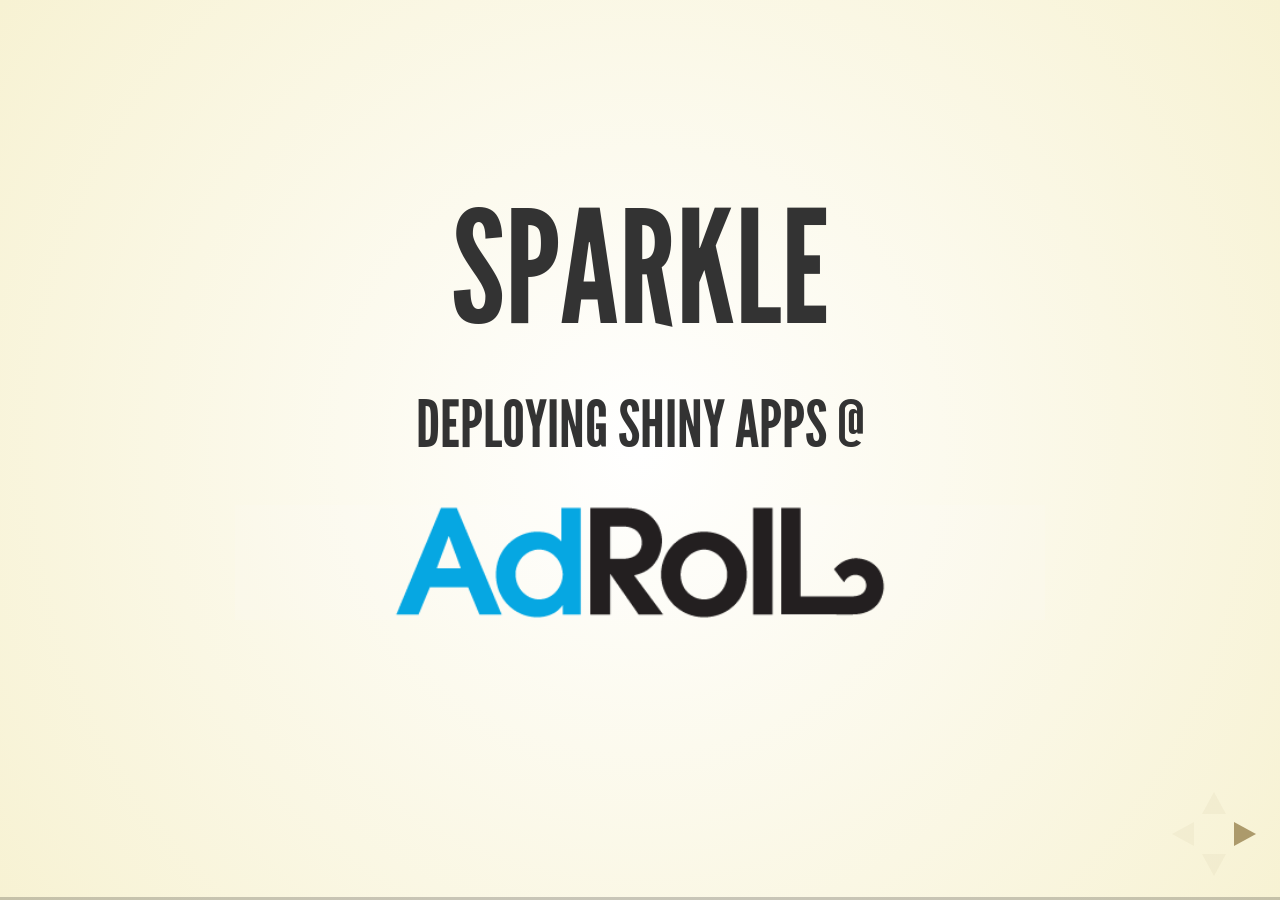
==== sparkle/index.html @ 536eb1ac "move dirs" ====
<!doctype html>
<html lang="en">

	<head>
		<meta charset="utf-8">

		<title>Sparkle</title>

		<meta name="description" content="Deploying Shiny Apps with Sparkle">
		<meta name="author" content="Bryan Galvin">

		<link rel="stylesheet" href="css/reveal.css">
		<link rel="stylesheet" href="css/theme/adroll.css" id="theme">

		<!-- Code syntax highlighting -->
		<link rel="stylesheet" href="lib/css/zenburn.css">

		<!-- Printing and PDF exports -->
		<script>
			var link = document.createElement( 'link' );
			link.rel = 'stylesheet';
			link.type = 'text/css';
			link.href = window.location.search.match( /print-pdf/gi ) ? 'css/print/pdf.css' : 'css/print/paper.css';
			document.getElementsByTagName( 'head' )[0].appendChild( link );
		</script>

		<!--[if lt IE 9]>
		<script src="lib/js/html5shiv.js"></script>
		<![endif]-->
	</head>

	<body>

		<div class="reveal">

			<!-- Any section element inside of this container is displayed as a slide -->
			<div class="slides">
				<section>
					<h1>Sparkle</h1>
					<h3>Deploying Shiny Apps @ </h3> <h3>
					<a href="https://www.adroll.com/"><img style="border: 0;" src="images/adroll.png" ></a></h3>
				</section>

				<section> 
					<h2 >About Us</h2>
					
						<ul>
							<li >Ad Retargeting</li>
							<li >Self Service Platform</li>
							<li >RTB</li>
						</ul>
					<h2>Our Data</h2>
						<ul>
							<li >100 TB raw data / day</li>
							<li >50B events logged / day</li>
							<li >4PB total (compressed)</li>
						</ul>
				
				</section>

				<section> 
				<img src="images/erlang.png" alt = "Erlang">
				<img src="images/hbase.png" alt = "hbase">
				<img src="images/storm.png" alt = "storm">
				<img src="images/python.png"  width="300" height="100" alt = "Python">
				<img src="images/D.png" width="150" height="150" alt = "D">
				<img src="images/aws.png" width="350" height="150" alt = "aws">
				</section>
				
				<section> 
					<section> 
						<h1>Ad<img src = "images/R2.png" height="110" width="95" style="float: bottom;">oll</h1>
							<ul>
								<li class = "fragment" >Predictive Modeling</li>
								<li class = "fragment" >Internal R Packages</li>
								<li class = "fragment" >ETL and Presto</li>
								<li class = "fragment" >R + Docker</li>
								<li class = "fragment" ><b>Shiny</b></li>
							</ul>

					</section> 
					<section data-background = "#00AFF0"> 
						<h2><a href="https://www.adroll.com/about/careers/open-positions"> <font color="white"> Open Positions </font></a></h2>
						<ul>
							<li> <font color="white"> Sr. Data Scientist </font></li>
							<li> <font color="white">Sr. Business Intelligence Analyst</font></li>
							<li> <font color="white">Product Analyst</font></li>
					</section>
				</section>

				<section> 
					<h1>Shiny At AdRoll</h1>
					<img src="images/cookie.png"   style = "width:35%" alt = "click">
					<img src="images/collider.png" style = "width:45%" alt = "click">
					<img src="images/click_prob.png" style = "width:55%;"  alt = "click">	
					<img src="images/forecast.png" style = "width:40%" alt = "forecast">	
				</section>
				
				<section> 
					<h1>(old) Shiny Workflow</h1>
					<img src="images/workflow.png"  style = "width:65%"   alt = "workflow">	
				</section>

				<section> 
					<h1>(old) Shiny Workflow</h1>
						<ul>
							<li class = "fragment" >Doesn't Promote Version Control</li>
							<li class = "fragment" >Requires SSH</li>
							<li class = "fragment" >Updating App Data Can Be Tricky</li>							
							<li class = "fragment" ><b>Ugly Index Page</b></li>
						</ul>						

				</section >

				<section data-background = "images/shiny.png"  style = "width:65%" > 
				</section>

				<section> 
					<h1> <a href="http://www.shinyapps.io/"> shinyapps.io </a></h1>
					<p> (RStudio's awesome shiny hosting service)  </p>

				</section>

				<section data-background = "images/sparkle.jpg"> 
					<h1><font color="white">Sparkle</font></h1>

				</section>

				<section > 
					<h1>Goals </h1>
						<ul style="list-style-type:disc">
							<li>Enforce Version Control</li>
							<li>Remove Barriers to Shiny Development</li>
							<li>Improve App Uptime</li>

						</ul>
				</section>

				<section> 
					<h1>Sparkle Workflow</h1>
					<img src="images/sparkle_workflow.png"  style = "width:65%"  alt = "sparkle_workflow">	
				</section>
				
				<section> 
				<h3>Build Systems</h3>
				<img src="images/luigi.png" alt = "Luigi">
				<img src="images/buildbot.png" alt = "Buildbot">
				<img src="images/jenkins.png" alt = "Jenkins">
				</section>

			</div>

		</div>

		<script src="lib/js/head.min.js"></script>
		<script src="js/reveal.js"></script>

		<script>

			// Full list of configuration options available at:
			// https://github.com/hakimel/reveal.js#configuration
			Reveal.initialize({
				controls: true,
				progress: true,
				history: true,
				center: true,

				transition: 'slide', // none/fade/slide/convex/concave/zoom

				// Optional reveal.js plugins
				dependencies: [
					{ src: 'lib/js/classList.js', condition: function() { return !document.body.classList; } },
					{ src: 'plugin/markdown/marked.js', condition: function() { return !!document.querySelector( '[data-markdown]' ); } },
					{ src: 'plugin/markdown/markdown.js', condition: function() { return !!document.querySelector( '[data-markdown]' ); } },
					{ src: 'plugin/highlight/highlight.js', async: true, condition: function() { return !!document.querySelector( 'pre code' ); }, callback: function() { hljs.initHighlightingOnLoad(); } },
					{ src: 'plugin/zoom-js/zoom.js', async: true },
					{ src: 'plugin/notes/notes.js', async: true }
				]
			});

		</script>

	</body>
</html>
---- sparkle/css/reveal.css ----
/*!
 * reveal.js
 * http://lab.hakim.se/reveal-js
 * MIT licensed
 *
 * Copyright (C) 2015 Hakim El Hattab, http://hakim.se
 */
/*********************************************
 * RESET STYLES
 *********************************************/
html, body, .reveal div, .reveal span, .reveal applet, .reveal object, .reveal iframe, .reveal h1, .reveal h2, .reveal h3, .reveal h4, .reveal h5, .reveal h6, .reveal p, .reveal blockquote, .reveal pre, .reveal a, .reveal abbr, .reveal acronym, .reveal address, .reveal big, .reveal cite, .reveal code, .reveal del, .reveal dfn, .reveal em, .reveal img, .reveal ins, .reveal kbd, .reveal q, .reveal s, .reveal samp, .reveal small, .reveal strike, .reveal strong, .reveal sub, .reveal sup, .reveal tt, .reveal var, .reveal b, .reveal u, .reveal center, .reveal dl, .reveal dt, .reveal dd, .reveal ol, .reveal ul, .reveal li, .reveal fieldset, .reveal form, .reveal label, .reveal legend, .reveal table, .reveal caption, .reveal tbody, .reveal tfoot, .reveal thead, .reveal tr, .reveal th, .reveal td, .reveal article, .reveal aside, .reveal canvas, .reveal details, .reveal embed, .reveal figure, .reveal figcaption, .reveal footer, .reveal header, .reveal hgroup, .reveal menu, .reveal nav, .reveal output, .reveal ruby, .reveal section, .reveal summary, .reveal time, .reveal mark, .reveal audio, video {
  margin: 0;
  padding: 0;
  border: 0;
  font-size: 100%;
  font: inherit;
  vertical-align: baseline; }

.reveal article, .reveal aside, .reveal details, .reveal figcaption, .reveal figure, .reveal footer, .reveal header, .reveal hgroup, .reveal menu, .reveal nav, .reveal section {
  display: block; }

/*********************************************
 * GLOBAL STYLES
 *********************************************/
html, body {
  width: 100%;
  height: 100%;
  overflow: hidden; }

body {
  position: relative;
  line-height: 1;
  background-color: #fff;
  color: #000; }

::-moz-selection {
  background: #FF5E99;
  color: #fff;
  text-shadow: none; }

::selection {
  background: #FF5E99;
  color: #fff;
  text-shadow: none; }

/*********************************************
 * VIEW FRAGMENTS
 *********************************************/
.reveal .slides section .fragment {
  opacity: 0;
  visibility: hidden;
  -webkit-transition: all 0.2s ease;
          transition: all 0.2s ease; }
  .reveal .slides section .fragment.visible {
    opacity: 1;
    visibility: visible; }

.reveal .slides section .fragment.grow {
  opacity: 1;
  visibility: visible; }
  .reveal .slides section .fragment.grow.visible {
    -webkit-transform: scale(1.3);
        -ms-transform: scale(1.3);
            transform: scale(1.3); }

.reveal .slides section .fragment.shrink {
  opacity: 1;
  visibility: visible; }
  .reveal .slides section .fragment.shrink.visible {
    -webkit-transform: scale(0.7);
        -ms-transform: scale(0.7);
            transform: scale(0.7); }

.reveal .slides section .fragment.zoom-in {
  -webkit-transform: scale(0.1);
      -ms-transform: scale(0.1);
          transform: scale(0.1); }
  .reveal .slides section .fragment.zoom-in.visible {
    -webkit-transform: scale(1);
        -ms-transform: scale(1);
            transform: scale(1); }

.reveal .slides section .fragment.roll-in {
  -webkit-transform: rotateX(90deg);
          transform: rotateX(90deg); }
  .reveal .slides section .fragment.roll-in.visible {
    -webkit-transform: rotateX(0);
            transform: rotateX(0); }

.reveal .slides section .fragment.fade-out {
  opacity: 1;
  visibility: visible; }
  .reveal .slides section .fragment.fade-out.visible {
    opacity: 0;
    visibility: hidden; }

.reveal .slides section .fragment.semi-fade-out {
  opacity: 1;
  visibility: visible; }
  .reveal .slides section .fragment.semi-fade-out.visible {
    opacity: 0.5;
    visibility: visible; }

.reveal .slides section .fragment.strike {
  opacity: 1; }
  .reveal .slides section .fragment.strike.visible {
    text-decoration: line-through; }

.reveal .slides section .fragment.current-visible {
  opacity: 0;
  visibility: hidden; }
  .reveal .slides section .fragment.current-visible.current-fragment {
    opacity: 1;
    visibility: visible; }

.reveal .slides section .fragment.highlight-red, .reveal .slides section .fragment.highlight-current-red, .reveal .slides section .fragment.highlight-green, .reveal .slides section .fragment.highlight-current-green, .reveal .slides section .fragment.highlight-blue, .reveal .slides section .fragment.highlight-current-blue {
  opacity: 1;
  visibility: visible; }

.reveal .slides section .fragment.highlight-red.visible {
  color: #ff2c2d; }

.reveal .slides section .fragment.highlight-green.visible {
  color: #17ff2e; }

.reveal .slides section .fragment.highlight-blue.visible {
  color: #1b91ff; }

.reveal .slides section .fragment.highlight-current-red.current-fragment {
  color: #ff2c2d; }

.reveal .slides section .fragment.highlight-current-green.current-fragment {
  color: #17ff2e; }

.reveal .slides section .fragment.highlight-current-blue.current-fragment {
  color: #1b91ff; }

/*********************************************
 * DEFAULT ELEMENT STYLES
 *********************************************/
/* Fixes issue in Chrome where italic fonts did not appear when printing to PDF */
.reveal:after {
  content: '';
  font-style: italic; }

.reveal iframe {
  z-index: 1; }

/** Prevents layering issues in certain browser/transition combinations */
.reveal a {
  position: relative; }

.reveal .stretch {
  max-width: none;
  max-height: none; }

.reveal pre.stretch code {
  height: 100%;
  max-height: 100%;
  -moz-box-sizing: border-box;
       box-sizing: border-box; }

/*********************************************
 * CONTROLS
 *********************************************/
.reveal .controls {
  display: none;
  position: fixed;
  width: 110px;
  height: 110px;
  z-index: 30;
  right: 10px;
  bottom: 10px;
  -webkit-user-select: none; }

.reveal .controls div {
  position: absolute;
  opacity: 0.05;
  width: 0;
  height: 0;
  border: 12px solid transparent;
  -webkit-transform: scale(0.9999);
      -ms-transform: scale(0.9999);
          transform: scale(0.9999);
  -webkit-transition: all 0.2s ease;
          transition: all 0.2s ease;
  -webkit-tap-highlight-color: rgba(0, 0, 0, 0); }

.reveal .controls div.enabled {
  opacity: 0.7;
  cursor: pointer; }

.reveal .controls div.enabled:active {
  margin-top: 1px; }

.reveal .controls div.navigate-left {
  top: 42px;
  border-right-width: 22px;
  border-right-color: #000; }

.reveal .controls div.navigate-left.fragmented {
  opacity: 0.3; }

.reveal .controls div.navigate-right {
  left: 74px;
  top: 42px;
  border-left-width: 22px;
  border-left-color: #000; }

.reveal .controls div.navigate-right.fragmented {
  opacity: 0.3; }

.reveal .controls div.navigate-up {
  left: 42px;
  border-bottom-width: 22px;
  border-bottom-color: #000; }

.reveal .controls div.navigate-up.fragmented {
  opacity: 0.3; }

.reveal .controls div.navigate-down {
  left: 42px;
  top: 74px;
  border-top-width: 22px;
  border-top-color: #000; }

.reveal .controls div.navigate-down.fragmented {
  opacity: 0.3; }

/*********************************************
 * PROGRESS BAR
 *********************************************/
.reveal .progress {
  position: fixed;
  display: none;
  height: 3px;
  width: 100%;
  bottom: 0;
  left: 0;
  z-index: 10;
  background-color: rgba(0, 0, 0, 0.2); }

.reveal .progress:after {
  content: '';
  display: block;
  position: absolute;
  height: 20px;
  width: 100%;
  top: -20px; }

.reveal .progress span {
  display: block;
  height: 100%;
  width: 0px;
  background-color: #000;
  -webkit-transition: width 800ms cubic-bezier(0.26, 0.86, 0.44, 0.985);
          transition: width 800ms cubic-bezier(0.26, 0.86, 0.44, 0.985); }

/*********************************************
 * SLIDE NUMBER
 *********************************************/
.reveal .slide-number {
  position: fixed;
  display: block;
  right: 15px;
  bottom: 15px;
  opacity: 0.5;
  z-index: 31;
  font-size: 12px; }

/*********************************************
 * SLIDES
 *********************************************/
.reveal {
  position: relative;
  width: 100%;
  height: 100%;
  -ms-touch-action: none;
      touch-action: none; }

.reveal .slides {
  position: absolute;
  width: 100%;
  height: 100%;
  top: 0;
  right: 0;
  bottom: 0;
  left: 0;
  margin: auto;
  overflow: visible;
  z-index: 1;
  text-align: center;
  -webkit-perspective: 600px;
          perspective: 600px;
  -webkit-perspective-origin: 50% 40%;
          perspective-origin: 50% 40%; }

.reveal .slides > section {
  -ms-perspective: 600px; }

.reveal .slides > section, .reveal .slides > section > section {
  display: none;
  position: absolute;
  width: 100%;
  padding: 20px 0px;
  z-index: 10;
  -webkit-transform-style: preserve-3d;
          transform-style: preserve-3d;
  -webkit-transition: -webkit-transform-origin 800ms cubic-bezier(0.26, 0.86, 0.44, 0.985), -webkit-transform 800ms cubic-bezier(0.26, 0.86, 0.44, 0.985), visibility 800ms cubic-bezier(0.26, 0.86, 0.44, 0.985), opacity 800ms cubic-bezier(0.26, 0.86, 0.44, 0.985);
          transition: -ms-transform-origin 800ms cubic-bezier(0.26, 0.86, 0.44, 0.985), transform 800ms cubic-bezier(0.26, 0.86, 0.44, 0.985), visibility 800ms cubic-bezier(0.26, 0.86, 0.44, 0.985), opacity 800ms cubic-bezier(0.26, 0.86, 0.44, 0.985);
          transition: transform-origin 800ms cubic-bezier(0.26, 0.86, 0.44, 0.985), transform 800ms cubic-bezier(0.26, 0.86, 0.44, 0.985), visibility 800ms cubic-bezier(0.26, 0.86, 0.44, 0.985), opacity 800ms cubic-bezier(0.26, 0.86, 0.44, 0.985); }

/* Global transition speed settings */
.reveal[data-transition-speed="fast"] .slides section {
  -webkit-transition-duration: 400ms;
          transition-duration: 400ms; }

.reveal[data-transition-speed="slow"] .slides section {
  -webkit-transition-duration: 1200ms;
          transition-duration: 1200ms; }

/* Slide-specific transition speed overrides */
.reveal .slides section[data-transition-speed="fast"] {
  -webkit-transition-duration: 400ms;
          transition-duration: 400ms; }

.reveal .slides section[data-transition-speed="slow"] {
  -webkit-transition-duration: 1200ms;
          transition-duration: 1200ms; }

.reveal .slides > section.stack {
  padding-top: 0;
  padding-bottom: 0; }

.reveal .slides > section.present, .reveal .slides > section > section.present {
  display: block;
  z-index: 11;
  opacity: 1; }

.reveal.center, .reveal.center .slides, .reveal.center .slides section {
  min-height: 0 !important; }

/* Don't allow interaction with invisible slides */
.reveal .slides > section.future, .reveal .slides > section > section.future, .reveal .slides > section.past, .reveal .slides > section > section.past {
  pointer-events: none; }

.reveal.overview .slides > section, .reveal.overview .slides > section > section {
  pointer-events: auto; }

.reveal .slides > section.past, .reveal .slides > section.future, .reveal .slides > section > section.past, .reveal .slides > section > section.future {
  opacity: 0; }

/*********************************************
 * SLIDE TRANSITION
 * Aliased 'linear' for backwards compatibility
 *********************************************/
.reveal.slide section, .reveal.linear section {
  -webkit-backface-visibility: hidden;
          backface-visibility: hidden; }

.reveal .slides > section[data-transition=slide].past, .reveal.slide .slides > section:not([data-transition]).past, .reveal .slides > section[data-transition=linear].past, .reveal.linear .slides > section:not([data-transition]).past {
  -webkit-transform: translate(-150%, 0);
      -ms-transform: translate(-150%, 0);
          transform: translate(-150%, 0); }

.reveal .slides > section[data-transition=slide].future, .reveal.slide .slides > section:not([data-transition]).future, .reveal .slides > section[data-transition=linear].future, .reveal.linear .slides > section:not([data-transition]).future {
  -webkit-transform: translate(150%, 0);
      -ms-transform: translate(150%, 0);
          transform: translate(150%, 0); }

.reveal .slides > section > section[data-transition=slide].past, .reveal.slide .slides > section > section:not([data-transition]).past, .reveal .slides > section > section[data-transition=linear].past, .reveal.linear .slides > section > section:not([data-transition]).past {
  -webkit-transform: translate(0, -150%);
      -ms-transform: translate(0, -150%);
          transform: translate(0, -150%); }

.reveal .slides > section > section[data-transition=slide].future, .reveal.slide .slides > section > section:not([data-transition]).future, .reveal .slides > section > section[data-transition=linear].future, .reveal.linear .slides > section > section:not([data-transition]).future {
  -webkit-transform: translate(0, 150%);
      -ms-transform: translate(0, 150%);
          transform: translate(0, 150%); }

/*********************************************
 * CONVEX TRANSITION
 * Aliased 'default' for backwards compatibility
 *********************************************/
.reveal .slides > section[data-transition=default].past, .reveal.default .slides > section:not([data-transition]).past, .reveal .slides > section[data-transition=convex].past, .reveal.convex .slides > section:not([data-transition]).past {
  -webkit-transform: translate3d(-100%, 0, 0) rotateY(-90deg) translate3d(-100%, 0, 0);
          transform: translate3d(-100%, 0, 0) rotateY(-90deg) translate3d(-100%, 0, 0); }

.reveal .slides > section[data-transition=default].future, .reveal.default .slides > section:not([data-transition]).future, .reveal .slides > section[data-transition=convex].future, .reveal.convex .slides > section:not([data-transition]).future {
  -webkit-transform: translate3d(100%, 0, 0) rotateY(90deg) translate3d(100%, 0, 0);
          transform: translate3d(100%, 0, 0) rotateY(90deg) translate3d(100%, 0, 0); }

.reveal .slides > section > section[data-transition=default].past, .reveal.default .slides > section > section:not([data-transition]).past, .reveal .slides > section > section[data-transition=convex].past, .reveal.convex .slides > section > section:not([data-transition]).past {
  -webkit-transform: translate3d(0, -300px, 0) rotateX(70deg) translate3d(0, -300px, 0);
          transform: translate3d(0, -300px, 0) rotateX(70deg) translate3d(0, -300px, 0); }

.reveal .slides > section > section[data-transition=default].future, .reveal.default .slides > section > section:not([data-transition]).future, .reveal .slides > section > section[data-transition=convex].future, .reveal.convex .slides > section > section:not([data-transition]).future {
  -webkit-transform: translate3d(0, 300px, 0) rotateX(-70deg) translate3d(0, 300px, 0);
          transform: translate3d(0, 300px, 0) rotateX(-70deg) translate3d(0, 300px, 0); }

/*********************************************
 * CONCAVE TRANSITION
 *********************************************/
.reveal .slides > section[data-transition=concave].past, .reveal.concave .slides > section:not([data-transition]).past {
  -webkit-transform: translate3d(-100%, 0, 0) rotateY(90deg) translate3d(-100%, 0, 0);
          transform: translate3d(-100%, 0, 0) rotateY(90deg) translate3d(-100%, 0, 0); }

.reveal .slides > section[data-transition=concave].future, .reveal.concave .slides > section:not([data-transition]).future {
  -webkit-transform: translate3d(100%, 0, 0) rotateY(-90deg) translate3d(100%, 0, 0);
          transform: translate3d(100%, 0, 0) rotateY(-90deg) translate3d(100%, 0, 0); }

.reveal .slides > section > section[data-transition=concave].past, .reveal.concave .slides > section > section:not([data-transition]).past {
  -webkit-transform: translate3d(0, -80%, 0) rotateX(-70deg) translate3d(0, -80%, 0);
          transform: translate3d(0, -80%, 0) rotateX(-70deg) translate3d(0, -80%, 0); }

.reveal .slides > section > section[data-transition=concave].future, .reveal.concave .slides > section > section:not([data-transition]).future {
  -webkit-transform: translate3d(0, 80%, 0) rotateX(70deg) translate3d(0, 80%, 0);
          transform: translate3d(0, 80%, 0) rotateX(70deg) translate3d(0, 80%, 0); }

/*********************************************
 * ZOOM TRANSITION
 *********************************************/
.reveal .slides > section[data-transition=zoom], .reveal.zoom .slides > section:not([data-transition]) {
  -webkit-transition-timing-function: ease;
          transition-timing-function: ease; }

.reveal .slides > section[data-transition=zoom].past, .reveal.zoom .slides > section:not([data-transition]).past {
  visibility: hidden;
  -webkit-transform: scale(16);
      -ms-transform: scale(16);
          transform: scale(16); }

.reveal .slides > section[data-transition=zoom].future, .reveal.zoom .slides > section:not([data-transition]).future {
  visibility: hidden;
  -webkit-transform: scale(0.2);
      -ms-transform: scale(0.2);
          transform: scale(0.2); }

.reveal .slides > section > section[data-transition=zoom].past, .reveal.zoom .slides > section > section:not([data-transition]).past {
  -webkit-transform: translate(0, -150%);
      -ms-transform: translate(0, -150%);
          transform: translate(0, -150%); }

.reveal .slides > section > section[data-transition=zoom].future, .reveal.zoom .slides > section > section:not([data-transition]).future {
  -webkit-transform: translate(0, 150%);
      -ms-transform: translate(0, 150%);
          transform: translate(0, 150%); }

/*********************************************
 * CUBE TRANSITION
 *********************************************/
.reveal.cube .slides {
  -webkit-perspective: 1300px;
          perspective: 1300px; }

.reveal.cube .slides section {
  padding: 30px;
  min-height: 700px;
  -webkit-backface-visibility: hidden;
          backface-visibility: hidden;
  -moz-box-sizing: border-box;
       box-sizing: border-box; }

.reveal.center.cube .slides section {
  min-height: 0; }

.reveal.cube .slides section:not(.stack):before {
  content: '';
  position: absolute;
  display: block;
  width: 100%;
  height: 100%;
  left: 0;
  top: 0;
  background: rgba(0, 0, 0, 0.1);
  border-radius: 4px;
  -webkit-transform: translateZ(-20px);
          transform: translateZ(-20px); }

.reveal.cube .slides section:not(.stack):after {
  content: '';
  position: absolute;
  display: block;
  width: 90%;
  height: 30px;
  left: 5%;
  bottom: 0;
  background: none;
  z-index: 1;
  border-radius: 4px;
  box-shadow: 0px 95px 25px rgba(0, 0, 0, 0.2);
  -webkit-transform: translateZ(-90px) rotateX(65deg);
          transform: translateZ(-90px) rotateX(65deg); }

.reveal.cube .slides > section.stack {
  padding: 0;
  background: none; }

.reveal.cube .slides > section.past {
  -webkit-transform-origin: 100% 0%;
      -ms-transform-origin: 100% 0%;
          transform-origin: 100% 0%;
  -webkit-transform: translate3d(-100%, 0, 0) rotateY(-90deg);
          transform: translate3d(-100%, 0, 0) rotateY(-90deg); }

.reveal.cube .slides > section.future {
  -webkit-transform-origin: 0% 0%;
      -ms-transform-origin: 0% 0%;
          transform-origin: 0% 0%;
  -webkit-transform: translate3d(100%, 0, 0) rotateY(90deg);
          transform: translate3d(100%, 0, 0) rotateY(90deg); }

.reveal.cube .slides > section > section.past {
  -webkit-transform-origin: 0% 100%;
      -ms-transform-origin: 0% 100%;
          transform-origin: 0% 100%;
  -webkit-transform: translate3d(0, -100%, 0) rotateX(90deg);
          transform: translate3d(0, -100%, 0) rotateX(90deg); }

.reveal.cube .slides > section > section.future {
  -webkit-transform-origin: 0% 0%;
      -ms-transform-origin: 0% 0%;
          transform-origin: 0% 0%;
  -webkit-transform: translate3d(0, 100%, 0) rotateX(-90deg);
          transform: translate3d(0, 100%, 0) rotateX(-90deg); }

/*********************************************
 * PAGE TRANSITION
 *********************************************/
.reveal.page .slides {
  -webkit-perspective-origin: 0% 50%;
          perspective-origin: 0% 50%;
  -webkit-perspective: 3000px;
          perspective: 3000px; }

.reveal.page .slides section {
  padding: 30px;
  min-height: 700px;
  -moz-box-sizing: border-box;
       box-sizing: border-box; }

.reveal.page .slides section.past {
  z-index: 12; }

.reveal.page .slides section:not(.stack):before {
  content: '';
  position: absolute;
  display: block;
  width: 100%;
  height: 100%;
  left: 0;
  top: 0;
  background: rgba(0, 0, 0, 0.1);
  -webkit-transform: translateZ(-20px);
          transform: translateZ(-20px); }

.reveal.page .slides section:not(.stack):after {
  content: '';
  position: absolute;
  display: block;
  width: 90%;
  height: 30px;
  left: 5%;
  bottom: 0;
  background: none;
  z-index: 1;
  border-radius: 4px;
  box-shadow: 0px 95px 25px rgba(0, 0, 0, 0.2);
  -webkit-transform: translateZ(-90px) rotateX(65deg); }

.reveal.page .slides > section.stack {
  padding: 0;
  background: none; }

.reveal.page .slides > section.past {
  -webkit-transform-origin: 0% 0%;
      -ms-transform-origin: 0% 0%;
          transform-origin: 0% 0%;
  -webkit-transform: translate3d(-40%, 0, 0) rotateY(-80deg);
          transform: translate3d(-40%, 0, 0) rotateY(-80deg); }

.reveal.page .slides > section.future {
  -webkit-transform-origin: 100% 0%;
      -ms-transform-origin: 100% 0%;
          transform-origin: 100% 0%;
  -webkit-transform: translate3d(0, 0, 0);
          transform: translate3d(0, 0, 0); }

.reveal.page .slides > section > section.past {
  -webkit-transform-origin: 0% 0%;
      -ms-transform-origin: 0% 0%;
          transform-origin: 0% 0%;
  -webkit-transform: translate3d(0, -40%, 0) rotateX(80deg);
          transform: translate3d(0, -40%, 0) rotateX(80deg); }

.reveal.page .slides > section > section.future {
  -webkit-transform-origin: 0% 100%;
      -ms-transform-origin: 0% 100%;
          transform-origin: 0% 100%;
  -webkit-transform: translate3d(0, 0, 0);
          transform: translate3d(0, 0, 0); }

/*********************************************
 * FADE TRANSITION
 *********************************************/
.reveal .slides section[data-transition=fade], .reveal.fade .slides section:not([data-transition]), .reveal.fade .slides > section > section:not([data-transition]) {
  -webkit-transform: none;
      -ms-transform: none;
          transform: none;
  -webkit-transition: opacity 0.5s;
          transition: opacity 0.5s; }

.reveal.fade.overview .slides section, .reveal.fade.overview .slides > section > section {
  -webkit-transition: none;
          transition: none; }

/*********************************************
 * NO TRANSITION
 *********************************************/
.reveal .slides section[data-transition=none], .reveal.none .slides section:not([data-transition]) {
  -webkit-transform: none;
      -ms-transform: none;
          transform: none;
  -webkit-transition: none;
          transition: none; }

/*********************************************
 * OVERVIEW
 *********************************************/
.reveal.overview .slides {
  -webkit-perspective-origin: 50% 50%;
          perspective-origin: 50% 50%;
  -webkit-perspective: 700px;
          perspective: 700px; }

.reveal.overview .slides section {
  height: 700px;
  overflow: hidden;
  opacity: 1 !important;
  visibility: visible !important;
  cursor: pointer;
  background: rgba(0, 0, 0, 0.1);
  -moz-box-sizing: border-box;
       box-sizing: border-box; }

.reveal.overview .slides section, .reveal.overview-deactivating .slides section {
  -webkit-transition: none !important;
          transition: none !important; }

.reveal.overview .slides section .fragment {
  opacity: 1; }

.reveal.overview .slides section:after, .reveal.overview .slides section:before {
  display: none !important; }

.reveal.overview .slides section > section {
  opacity: 1;
  cursor: pointer; }

.reveal.overview .slides section:hover {
  background: rgba(0, 0, 0, 0.3); }

.reveal.overview .slides section.present {
  background: rgba(0, 0, 0, 0.3); }

.reveal.overview .slides > section.stack {
  padding: 0;
  top: 0 !important;
  background: none;
  overflow: visible; }

/*********************************************
 * PAUSED MODE
 *********************************************/
.reveal .pause-overlay {
  position: absolute;
  top: 0;
  left: 0;
  width: 100%;
  height: 100%;
  background: black;
  visibility: hidden;
  opacity: 0;
  z-index: 100;
  -webkit-transition: all 1s ease;
          transition: all 1s ease; }

.reveal.paused .pause-overlay {
  visibility: visible;
  opacity: 1; }

/*********************************************
 * FALLBACK
 *********************************************/
.no-transforms {
  overflow-y: auto; }

.no-transforms .reveal .slides {
  position: relative;
  width: 80%;
  height: auto !important;
  top: 0;
  left: 50%;
  margin: 0;
  text-align: center; }

.no-transforms .reveal .controls, .no-transforms .reveal .progress {
  display: none !important; }

.no-transforms .reveal .slides section {
  display: block !important;
  opacity: 1 !important;
  position: relative !important;
  height: auto;
  min-height: 0;
  top: 0;
  left: -50%;
  margin: 70px 0;
  -webkit-transform: none;
      -ms-transform: none;
          transform: none; }

.no-transforms .reveal .slides section section {
  left: 0; }

.reveal .no-transition, .reveal .no-transition * {
  -webkit-transition: none !important;
          transition: none !important; }

/*********************************************
 * PER-SLIDE BACKGROUNDS
 *********************************************/
.reveal > .backgrounds {
  position: absolute;
  width: 100%;
  height: 100%;
  top: 0;
  left: 0;
  -webkit-perspective: 600px;
          perspective: 600px; }

.reveal .slide-background {
  display: none;
  position: absolute;
  width: 100%;
  height: 100%;
  opacity: 0;
  visibility: hidden;
  background-color: rgba(0, 0, 0, 0);
  background-position: 50% 50%;
  background-repeat: no-repeat;
  background-size: cover;
  -webkit-transition: all 800ms cubic-bezier(0.26, 0.86, 0.44, 0.985);
          transition: all 800ms cubic-bezier(0.26, 0.86, 0.44, 0.985); }

.reveal .slide-background.stack {
  display: block; }

.reveal .slide-background.present {
  opacity: 1;
  visibility: visible; }

.print-pdf .reveal .slide-background {
  opacity: 1 !important;
  visibility: visible !important; }

/* Video backgrounds */
.reveal .slide-background video {
  position: absolute;
  width: 100%;
  height: 100%;
  max-width: none;
  max-height: none;
  top: 0;
  left: 0; }

/* Immediate transition style */
.reveal[data-background-transition=none] > .backgrounds .slide-background, .reveal > .backgrounds .slide-background[data-background-transition=none] {
  -webkit-transition: none;
          transition: none; }

/* Slide */
.reveal[data-background-transition=slide] > .backgrounds .slide-background, .reveal > .backgrounds .slide-background[data-background-transition=slide] {
  opacity: 1;
  -webkit-backface-visibility: hidden;
          backface-visibility: hidden; }

.reveal[data-background-transition=slide] > .backgrounds .slide-background.past, .reveal > .backgrounds .slide-background.past[data-background-transition=slide] {
  -webkit-transform: translate(-100%, 0);
      -ms-transform: translate(-100%, 0);
          transform: translate(-100%, 0); }

.reveal[data-background-transition=slide] > .backgrounds .slide-background.future, .reveal > .backgrounds .slide-background.future[data-background-transition=slide] {
  -webkit-transform: translate(100%, 0);
      -ms-transform: translate(100%, 0);
          transform: translate(100%, 0); }

.reveal[data-background-transition=slide] > .backgrounds .slide-background > .slide-background.past, .reveal > .backgrounds .slide-background > .slide-background.past[data-background-transition=slide] {
  -webkit-transform: translate(0, -100%);
      -ms-transform: translate(0, -100%);
          transform: translate(0, -100%); }

.reveal[data-background-transition=slide] > .backgrounds .slide-background > .slide-background.future, .reveal > .backgrounds .slide-background > .slide-background.future[data-background-transition=slide] {
  -webkit-transform: translate(0, 100%);
      -ms-transform: translate(0, 100%);
          transform: translate(0, 100%); }

/* Convex */
.reveal[data-background-transition=convex] > .backgrounds .slide-background.past, .reveal > .backgrounds .slide-background.past[data-background-transition=convex] {
  opacity: 0;
  -webkit-transform: translate3d(-100%, 0, 0) rotateY(-90deg) translate3d(-100%, 0, 0);
          transform: translate3d(-100%, 0, 0) rotateY(-90deg) translate3d(-100%, 0, 0); }

.reveal[data-background-transition=convex] > .backgrounds .slide-background.future, .reveal > .backgrounds .slide-background.future[data-background-transition=convex] {
  opacity: 0;
  -webkit-transform: translate3d(100%, 0, 0) rotateY(90deg) translate3d(100%, 0, 0);
          transform: translate3d(100%, 0, 0) rotateY(90deg) translate3d(100%, 0, 0); }

.reveal[data-background-transition=convex] > .backgrounds .slide-background > .slide-background.past, .reveal > .backgrounds .slide-background > .slide-background.past[data-background-transition=convex] {
  opacity: 0;
  -webkit-transform: translate3d(0, -100%, 0) rotateX(90deg) translate3d(0, -100%, 0);
          transform: translate3d(0, -100%, 0) rotateX(90deg) translate3d(0, -100%, 0); }

.reveal[data-background-transition=convex] > .backgrounds .slide-background > .slide-background.future, .reveal > .backgrounds .slide-background > .slide-background.future[data-background-transition=convex] {
  opacity: 0;
  -webkit-transform: translate3d(0, 100%, 0) rotateX(-90deg) translate3d(0, 100%, 0);
          transform: translate3d(0, 100%, 0) rotateX(-90deg) translate3d(0, 100%, 0); }

/* Concave */
.reveal[data-background-transition=concave] > .backgrounds .slide-background.past, .reveal > .backgrounds .slide-background.past[data-background-transition=concave] {
  opacity: 0;
  -webkit-transform: translate3d(-100%, 0, 0) rotateY(90deg) translate3d(-100%, 0, 0);
          transform: translate3d(-100%, 0, 0) rotateY(90deg) translate3d(-100%, 0, 0); }

.reveal[data-background-transition=concave] > .backgrounds .slide-background.future, .reveal > .backgrounds .slide-background.future[data-background-transition=concave] {
  opacity: 0;
  -webkit-transform: translate3d(100%, 0, 0) rotateY(-90deg) translate3d(100%, 0, 0);
          transform: translate3d(100%, 0, 0) rotateY(-90deg) translate3d(100%, 0, 0); }

.reveal[data-background-transition=concave] > .backgrounds .slide-background > .slide-background.past, .reveal > .backgrounds .slide-background > .slide-background.past[data-background-transition=concave] {
  opacity: 0;
  -webkit-transform: translate3d(0, -100%, 0) rotateX(-90deg) translate3d(0, -100%, 0);
          transform: translate3d(0, -100%, 0) rotateX(-90deg) translate3d(0, -100%, 0); }

.reveal[data-background-transition=concave] > .backgrounds .slide-background > .slide-background.future, .reveal > .backgrounds .slide-background > .slide-background.future[data-background-transition=concave] {
  opacity: 0;
  -webkit-transform: translate3d(0, 100%, 0) rotateX(90deg) translate3d(0, 100%, 0);
          transform: translate3d(0, 100%, 0) rotateX(90deg) translate3d(0, 100%, 0); }

/* Zoom */
.reveal[data-background-transition=zoom] > .backgrounds .slide-background, .reveal > .backgrounds .slide-background[data-background-transition=zoom] {
  -webkit-transition-timing-function: ease;
          transition-timing-function: ease; }

.reveal[data-background-transition=zoom] > .backgrounds .slide-background.past, .reveal > .backgrounds .slide-background.past[data-background-transition=zoom] {
  opacity: 0;
  visibility: hidden;
  -webkit-transform: scale(16);
      -ms-transform: scale(16);
          transform: scale(16); }

.reveal[data-background-transition=zoom] > .backgrounds .slide-background.future, .reveal > .backgrounds .slide-background.future[data-background-transition=zoom] {
  opacity: 0;
  visibility: hidden;
  -webkit-transform: scale(0.2);
      -ms-transform: scale(0.2);
          transform: scale(0.2); }

.reveal[data-background-transition=zoom] > .backgrounds .slide-background > .slide-background.past, .reveal > .backgrounds .slide-background > .slide-background.past[data-background-transition=zoom] {
  opacity: 0;
  visibility: hidden;
  -webkit-transform: scale(16);
      -ms-transform: scale(16);
          transform: scale(16); }

.reveal[data-background-transition=zoom] > .backgrounds .slide-background > .slide-background.future, .reveal > .backgrounds .slide-background > .slide-background.future[data-background-transition=zoom] {
  opacity: 0;
  visibility: hidden;
  -webkit-transform: scale(0.2);
      -ms-transform: scale(0.2);
          transform: scale(0.2); }

/* Global transition speed settings */
.reveal[data-transition-speed="fast"] > .backgrounds .slide-background {
  -webkit-transition-duration: 400ms;
          transition-duration: 400ms; }

.reveal[data-transition-speed="slow"] > .backgrounds .slide-background {
  -webkit-transition-duration: 1200ms;
          transition-duration: 1200ms; }

/*********************************************
 * RTL SUPPORT
 *********************************************/
.reveal.rtl .slides, .reveal.rtl .slides h1, .reveal.rtl .slides h2, .reveal.rtl .slides h3, .reveal.rtl .slides h4, .reveal.rtl .slides h5, .reveal.rtl .slides h6 {
  direction: rtl;
  font-family: sans-serif; }

.reveal.rtl pre, .reveal.rtl code {
  direction: ltr; }

.reveal.rtl ol, .reveal.rtl ul {
  text-align: right; }

.reveal.rtl .progress span {
  float: right; }

/*********************************************
 * PARALLAX BACKGROUND
 *********************************************/
.reveal.has-parallax-background .backgrounds {
  -webkit-transition: all 0.8s ease;
          transition: all 0.8s ease; }

/* Global transition speed settings */
.reveal.has-parallax-background[data-transition-speed="fast"] .backgrounds {
  -webkit-transition-duration: 400ms;
          transition-duration: 400ms; }

.reveal.has-parallax-background[data-transition-speed="slow"] .backgrounds {
  -webkit-transition-duration: 1200ms;
          transition-duration: 1200ms; }

/*********************************************
 * LINK PREVIEW OVERLAY
 *********************************************/
.reveal .overlay {
  position: absolute;
  top: 0;
  left: 0;
  width: 100%;
  height: 100%;
  z-index: 1000;
  background: rgba(0, 0, 0, 0.9);
  opacity: 0;
  visibility: hidden;
  -webkit-transition: all 0.3s ease;
          transition: all 0.3s ease; }

.reveal .overlay.visible {
  opacity: 1;
  visibility: visible; }

.reveal .overlay .spinner {
  position: absolute;
  display: block;
  top: 50%;
  left: 50%;
  width: 32px;
  height: 32px;
  margin: -16px 0 0 -16px;
  z-index: 10;
  background-image: url([data-uri]%2F%2F%2F6%2Bvr8nJybW1tcDAwOjo6Nvb26ioqKOjo7Ozs%2FLy8vz8%2FAAAAAAAAAAAACH%2FC05FVFNDQVBFMi4wAwEAAAAh%2FhpDcmVhdGVkIHdpdGggYWpheGxvYWQuaW5mbwAh%[base64]%2FV%2FnmOM82XiHRLYKhKP1oZmADdEAAAh%2BQQJCgAAACwAAAAAIAAgAAAE6hDISWlZpOrNp1lGNRSdRpDUolIGw5RUYhhHukqFu8DsrEyqnWThGvAmhVlteBvojpTDDBUEIFwMFBRAmBkSgOrBFZogCASwBDEY%2FCZSg7GSE0gSCjQBMVG023xWBhklAnoEdhQEfyNqMIcKjhRsjEdnezB%2BA4k8gTwJhFuiW4dokXiloUepBAp5qaKpp6%2BHo7aWW54wl7obvEe0kRuoplCGepwSx2jJvqHEmGt6whJpGpfJCHmOoNHKaHx61WiSR92E4lbFoq%2BB6QDtuetcaBPnW6%2BO7wDHpIiK9SaVK5GgV543tzjgGcghAgAh%[base64]%2B%2BG%2Bw48edZPK%2BM6hLJpQg484enXIdQFSS1u6UhksENEQAAIfkECQoAAAAsAAAAACAAIAAABOcQyEmpGKLqzWcZRVUQnZYg1aBSh2GUVEIQ2aQOE%2BG%2BcD4ntpWkZQj1JIiZIogDFFyHI0UxQwFugMSOFIPJftfVAEoZLBbcLEFhlQiqGp1Vd140AUklUN3eCA51C1EWMzMCezCBBmkxVIVHBWd3HHl9JQOIJSdSnJ0TDKChCwUJjoWMPaGqDKannasMo6WnM562R5YluZRwur0wpgqZE7NKUm%2BFNRPIhjBJxKZteWuIBMN4zRMIVIhffcgojwCF117i4nlLnY5ztRLsnOk%2BaV%2BoJY7V7m76PdkS4trKcdg0Zc0tTcKkRAAAIfkECQoAAAAsAAAAACAAIAAABO4QyEkpKqjqzScpRaVkXZWQEximw1BSCUEIlDohrft6cpKCk5xid5MNJTaAIkekKGQkWyKHkvhKsR7ARmitkAYDYRIbUQRQjWBwJRzChi9CRlBcY1UN4g0%[base64]%[base64]%2BE71SRQeyqUToLA7VxF0JDyIQh%2FMVVPMt1ECZlfcjZJ9mIKoaTl1MRIl5o4CUKXOwmyrCInCKqcWtvadL2SYhyASyNDJ0uIiRMDjI0Fd30%2FiI2UA5GSS5UDj2l6NoqgOgN4gksEBgYFf0FDqKgHnyZ9OX8HrgYHdHpcHQULXAS2qKpENRg7eAMLC7kTBaixUYFkKAzWAAnLC7FLVxLWDBLKCwaKTULgEwbLA4hJtOkSBNqITT3xEgfLpBtzE%2FjiuL04RGEBgwWhShRgQExHBAAh%2BQQJCgAAACwAAAAAIAAgAAAE7xDISWlSqerNpyJKhWRdlSAVoVLCWk6JKlAqAavhO9UkUHsqlE6CwO1cRdCQ8iEIfzFVTzLdRAmZX3I2SfZiCqGk5dTESJeaOAlClzsJsqwiJwiqnFrb2nS9kmIcgEsjQydLiIlHehhpejaIjzh9eomSjZR%[base64]%2BE71SRQeyqUToLA7VxF0JDyIQh%[base64]%2BE71SRQeyqUToLA7VxF0JDyIQh%2FMVVPMt1ECZlfcjZJ9mIKoaTl1MRIl5o4CUKXOwmyrCInCKqcWtvadL2SYhyASyNDJ0uIiUd6GAULDJCRiXo1CpGXDJOUjY%2BYip9DhToJA4RBLwMLCwVDfRgbBAaqqoZ1XBMHswsHtxtFaH1iqaoGNgAIxRpbFAgfPQSqpbgGBqUD1wBXeCYp1AYZ19JJOYgH1KwA4UBvQwXUBxPqVD9L3sbp2BNk2xvvFPJd%2BMFCN6HAAIKgNggY0KtEBAAh%[base64]%2BvsYMDAzZQPC9VCNkDWUhGkuE5PxJNwiUK4UfLzOlD4WvzAHaoG9nxPi5d%2BjYUqfAhhykOFwJWiAAAIfkECQoAAAAsAAAAACAAIAAABPAQyElpUqnqzaciSoVkXVUMFaFSwlpOCcMYlErAavhOMnNLNo8KsZsMZItJEIDIFSkLGQoQTNhIsFehRww2CQLKF0tYGKYSg%2BygsZIuNqJksKgbfgIGepNo2cIUB3V1B3IvNiBYNQaDSTtfhhx0CwVPI0UJe0%2Bbm4g5VgcGoqOcnjmjqDSdnhgEoamcsZuXO1aWQy8KAwOAuTYYGwi7w5h%2BKr0SJ8MFihpNbx%2B4Erq7BYBuzsdiH1jCAzoSfl0rVirNbRXlBBlLX%2BBP0XJLAPGzTkAuAOqb0WT5AH7OcdCm5B8TgRwSRKIHQtaLCwg1RAAAOwAAAAAAAAAAAA%3D%3D);
  visibility: visible;
  opacity: 0.6;
  -webkit-transition: all 0.3s ease;
          transition: all 0.3s ease; }

.reveal .overlay header {
  position: absolute;
  left: 0;
  top: 0;
  width: 100%;
  height: 40px;
  z-index: 2;
  border-bottom: 1px solid #222; }

.reveal .overlay header a {
  display: inline-block;
  width: 40px;
  height: 40px;
  padding: 0 10px;
  float: right;
  opacity: 0.6;
  -moz-box-sizing: border-box;
       box-sizing: border-box; }

.reveal .overlay header a:hover {
  opacity: 1; }

.reveal .overlay header a .icon {
  display: inline-block;
  width: 20px;
  height: 20px;
  background-position: 50% 50%;
  background-size: 100%;
  background-repeat: no-repeat; }

.reveal .overlay header a.close .icon {
  background-image: url([data-uri]); }

.reveal .overlay header a.external .icon {
  background-image: url([data-uri]); }

.reveal .overlay .viewport {
  position: absolute;
  top: 40px;
  right: 0;
  bottom: 0;
  left: 0; }

.reveal .overlay.overlay-preview .viewport iframe {
  width: 100%;
  height: 100%;
  max-width: 100%;
  max-height: 100%;
  border: 0;
  opacity: 0;
  visibility: hidden;
  -webkit-transition: all 0.3s ease;
          transition: all 0.3s ease; }

.reveal .overlay.overlay-preview.loaded .viewport iframe {
  opacity: 1;
  visibility: visible; }

.reveal .overlay.overlay-preview.loaded .spinner {
  opacity: 0;
  visibility: hidden;
  -webkit-transform: scale(0.2);
      -ms-transform: scale(0.2);
          transform: scale(0.2); }

.reveal .overlay.overlay-help .viewport {
  overflow: auto;
  color: #fff; }

.reveal .overlay.overlay-help .viewport .viewport-inner {
  width: 600px;
  margin: 0 auto;
  padding: 60px;
  text-align: center;
  letter-spacing: normal; }

.reveal .overlay.overlay-help .viewport .viewport-inner .title {
  font-size: 20px; }

.reveal .overlay.overlay-help .viewport .viewport-inner table {
  border: 1px solid #fff;
  border-collapse: collapse;
  font-size: 14px; }

.reveal .overlay.overlay-help .viewport .viewport-inner table th, .reveal .overlay.overlay-help .viewport .viewport-inner table td {
  width: 200px;
  padding: 10px;
  border: 1px solid #fff;
  vertical-align: middle; }

.reveal .overlay.overlay-help .viewport .viewport-inner table th {
  padding-top: 20px;
  padding-bottom: 20px; }

/*********************************************
 * PLAYBACK COMPONENT
 *********************************************/
.reveal .playback {
  position: fixed;
  left: 15px;
  bottom: 15px;
  z-index: 30;
  cursor: pointer;
  -webkit-transition: all 400ms ease;
          transition: all 400ms ease; }

.reveal.overview .playback {
  opacity: 0;
  visibility: hidden; }

/*********************************************
 * ROLLING LINKS
 *********************************************/
.reveal .roll {
  display: inline-block;
  line-height: 1.2;
  overflow: hidden;
  vertical-align: top;
  -webkit-perspective: 400px;
          perspective: 400px;
  -webkit-perspective-origin: 50% 50%;
          perspective-origin: 50% 50%; }

.reveal .roll:hover {
  background: none;
  text-shadow: none; }

.reveal .roll span {
  display: block;
  position: relative;
  padding: 0 2px;
  pointer-events: none;
  -webkit-transition: all 400ms ease;
          transition: all 400ms ease;
  -webkit-transform-origin: 50% 0%;
      -ms-transform-origin: 50% 0%;
          transform-origin: 50% 0%;
  -webkit-transform-style: preserve-3d;
          transform-style: preserve-3d;
  -webkit-backface-visibility: hidden;
          backface-visibility: hidden; }

.reveal .roll:hover span {
  background: rgba(0, 0, 0, 0.5);
  -webkit-transform: translate3d(0px, 0px, -45px) rotateX(90deg);
          transform: translate3d(0px, 0px, -45px) rotateX(90deg); }

.reveal .roll span:after {
  content: attr(data-title);
  display: block;
  position: absolute;
  left: 0;
  top: 0;
  padding: 0 2px;
  -webkit-backface-visibility: hidden;
          backface-visibility: hidden;
  -webkit-transform-origin: 50% 0%;
      -ms-transform-origin: 50% 0%;
          transform-origin: 50% 0%;
  -webkit-transform: translate3d(0px, 110%, 0px) rotateX(-90deg);
          transform: translate3d(0px, 110%, 0px) rotateX(-90deg); }

/*********************************************
 * SPEAKER NOTES
 *********************************************/
.reveal aside.notes {
  display: none; }

/*********************************************
 * ZOOM PLUGIN
 *********************************************/
.zoomed .reveal *, .zoomed .reveal *:before, .zoomed .reveal *:after {
  -webkit-backface-visibility: visible !important;
          backface-visibility: visible !important; }

.zoomed .reveal .progress, .zoomed .reveal .controls {
  opacity: 0; }

.zoomed .reveal .roll span {
  background: none; }

.zoomed .reveal .roll span:after {
  visibility: hidden; }
---- sparkle/css/theme/adroll.css ----
@import url(../../lib/font/league-gothic/league-gothic.css);
@import url(https://fonts.googleapis.com/css?family=Lato:400,700,400italic,700italic);
/**
 * Beige theme for reveal.js.
 *
 * Copyright (C) 2011-2012 Hakim El Hattab, http://hakim.se
 */
/*********************************************
 * GLOBAL STYLES
 *********************************************/
body {
  background: #f7f2d3;
  background: -moz-radial-gradient(center, circle cover, #ffffff 0%, #f7f2d3 100%);
  background: -webkit-gradient(radial, center center, 0px, center center, 100%, color-stop(0%, #ffffff), color-stop(100%, #f7f2d3));
  background: -webkit-radial-gradient(center, circle cover, #ffffff 0%, #f7f2d3 100%);
  background: -o-radial-gradient(center, circle cover, #ffffff 0%, #f7f2d3 100%);
  background: -ms-radial-gradient(center, circle cover, #ffffff 0%, #f7f2d3 100%);
  background: radial-gradient(center, circle cover, #ffffff 0%, #f7f2d3 100%);
  background-color: #06A7E2; }

.reveal {
  font-family: 'Lato', sans-serif;
  font-size: 36px;
  font-weight: normal;
  color: #333; }

::selection {
  color: #fff;
  background: rgba(79, 64, 28, 0.99);
  text-shadow: none; }

.reveal .slides > section, .reveal .slides > section > section {
  line-height: 1.3;
  font-weight: inherit; }

/*********************************************
 * HEADERS
 *********************************************/
.reveal h1, .reveal h2, .reveal h3, .reveal h4, .reveal h5, .reveal h6 {
  margin: 0 0 20px 0;
  color: #333;
  font-family: 'League Gothic', Impact, sans-serif;
  font-weight: normal;
  line-height: 1.2;
  letter-spacing: normal;
  text-transform: uppercase;
  text-shadow: none;
  word-wrap: break-word; }

.reveal h1 {
  font-size: 3.77em; }

.reveal h2 {
  font-size: 2.11em; }

.reveal h3 {
  font-size: 1.55em; }

.reveal h4 {
  font-size: 1em; }


/*********************************************
 * OTHER
 *********************************************/
.reveal p {
  margin: 20px 0;
  line-height: 1.3; }

/* Ensure certain elements are never larger than the slide itself */
.reveal img, .reveal video, .reveal iframe {
  max-width: 95%;
  max-height: 95%; }

.reveal strong, .reveal b {
  font-weight: bold; }

.reveal em {
  font-style: italic; }

.reveal ol, .reveal dl, .reveal ul {
  display: inline-block;
  text-align: left;
  margin: 0 0 0 1em; }

.reveal ol {
  list-style-type: decimal; }

.reveal ul {
  list-style-type: none; }

.reveal ul ul {
  list-style-type: square; }

.reveal ul ul ul {
  list-style-type: circle; }

.reveal ul ul, .reveal ul ol, .reveal ol ol, .reveal ol ul {

  display: block;
  margin-left: 40px; }

.reveal dt {
  font-weight: bold; }

.reveal dd {
  margin-left: 40px; }

.reveal q, .reveal blockquote {
  quotes: none; }

.reveal blockquote {
  display: block;
  position: relative;
  width: 70%;
  margin: 20px auto;
  padding: 5px;
  font-style: italic;
  background: rgba(255, 255, 255, 0.05);
  box-shadow: 0px 0px 2px rgba(0, 0, 0, 0.2); }

.reveal blockquote p:first-child, .reveal blockquote p:last-child {
  display: inline-block; }

.reveal q {
  font-style: italic; }

.reveal pre {
  display: block;
  position: relative;
  width: 90%;
  margin: 20px auto;
  text-align: left;
  font-size: 0.55em;
  font-family: monospace;
  line-height: 1.2em;
  word-wrap: break-word;
  box-shadow: 0px 0px 6px rgba(0, 0, 0, 0.3); }

.reveal code {
  font-family: monospace; }

.reveal pre code {
  display: block;
  padding: 5px;
  overflow: auto;
  max-height: 400px;
  word-wrap: normal;
  background: #3F3F3F;
  color: #DCDCDC; }

.slideshow h2 {
  color: white; }
  
.reveal table {
  margin: auto;
  border-collapse: collapse;
  border-spacing: 0; }

.reveal table th {
  font-weight: bold; }

.reveal table th, .reveal table td {
  text-align: left;
  padding: 0.2em 0.5em 0.2em 0.5em;
  border-bottom: 1px solid; }

.reveal table tr:last-child td {
  border-bottom: none; }

.reveal sup {
  vertical-align: super; }

.reveal sub {
  vertical-align: sub; }

.reveal small {
  display: inline-block;
  font-size: 0.6em;
  line-height: 1.2em;
  vertical-align: top; }

.reveal small * {
  vertical-align: top; }

/*********************************************
 * LINKS
 *********************************************/
.reveal a {
  color:  #333;
  text-decoration: none;
  -webkit-transition: color 0.15s ease;
  -moz-transition: color 0.15s ease;
  transition: color 0.15s ease; }

.reveal a:hover {
  color: #c0a76e;
  text-shadow: none;
  border: none; }

.reveal .roll span:after {
  color: #fff;
  background: #564726; }

/*********************************************
 * IMAGES
 *********************************************/
.reveal section img {
  margin: 15px 0px;
  background: rgba(255, 255, 255, 0.12);
 }

.reveal a img {
  -webkit-transition: all 0.15s linear;
  -moz-transition: all 0.15s linear;
  transition: all 0.15s linear; }

.reveal a:hover img {
  background: rgba(255, 255, 255, 0.2);
  border-color: #8b743d;
  box-shadow: 0 0 20px rgba(0, 0, 0, 0.55); }

/*********************************************
 * NAVIGATION CONTROLS
 *********************************************/
.reveal .controls div.navigate-left, .reveal .controls div.navigate-left.enabled {
  border-right-color: #8b743d; }

.reveal .controls div.navigate-right, .reveal .controls div.navigate-right.enabled {
  border-left-color: #8b743d; }

.reveal .controls div.navigate-up, .reveal .controls div.navigate-up.enabled {
  border-bottom-color: #8b743d; }

.reveal .controls div.navigate-down, .reveal .controls div.navigate-down.enabled {
  border-top-color: #8b743d; }

.reveal .controls div.navigate-left.enabled:hover {
  border-right-color: #c0a76e; }

.reveal .controls div.navigate-right.enabled:hover {
  border-left-color: #c0a76e; }

.reveal .controls div.navigate-up.enabled:hover {
  border-bottom-color: #c0a76e; }

.reveal .controls div.navigate-down.enabled:hover {
  border-top-color: #c0a76e; }

/*********************************************
 * PROGRESS BAR
 *********************************************/
.reveal .progress {
  background: rgba(0, 0, 0, 0.2); }

.reveal .progress span {
  background: #8b743d;
  -webkit-transition: width 800ms cubic-bezier(0.26, 0.86, 0.44, 0.985);
  -moz-transition: width 800ms cubic-bezier(0.26, 0.86, 0.44, 0.985);
  transition: width 800ms cubic-bezier(0.26, 0.86, 0.44, 0.985); }

/*********************************************
 * SLIDE NUMBER
 *********************************************/
.reveal .slide-number {
  color: #8b743d; }
---- sparkle/lib/css/zenburn.css ----
/*

Zenburn style from voldmar.ru (c) Vladimir Epifanov <voldmar@voldmar.ru>
based on dark.css by Ivan Sagalaev

*/

.hljs {
  display: block; padding: 0.5em;
  background: #3F3F3F;
  color: #DCDCDC;
}

.hljs-keyword,
.hljs-tag,
.css .hljs-class,
.css .hljs-id,
.lisp .hljs-title,
.nginx .hljs-title,
.hljs-request,
.hljs-status,
.clojure .hljs-attribute {
  color: #E3CEAB;
}

.django .hljs-template_tag,
.django .hljs-variable,
.django .hljs-filter .hljs-argument {
  color: #DCDCDC;
}

.hljs-number,
.hljs-date {
  color: #8CD0D3;
}

.dos .hljs-envvar,
.dos .hljs-stream,
.hljs-variable,
.apache .hljs-sqbracket {
  color: #EFDCBC;
}

.dos .hljs-flow,
.diff .hljs-change,
.python .exception,
.python .hljs-built_in,
.hljs-literal,
.tex .hljs-special {
  color: #EFEFAF;
}

.diff .hljs-chunk,
.hljs-subst {
  color: #8F8F8F;
}

.dos .hljs-keyword,
.python .hljs-decorator,
.hljs-title,
.haskell .hljs-type,
.diff .hljs-header,
.ruby .hljs-class .hljs-parent,
.apache .hljs-tag,
.nginx .hljs-built_in,
.tex .hljs-command,
.hljs-prompt {
    color: #efef8f;
}

.dos .hljs-winutils,
.ruby .hljs-symbol,
.ruby .hljs-symbol .hljs-string,
.ruby .hljs-string {
  color: #DCA3A3;
}

.diff .hljs-deletion,
.hljs-string,
.hljs-tag .hljs-value,
.hljs-preprocessor,
.hljs-pragma,
.hljs-built_in,
.sql .hljs-aggregate,
.hljs-javadoc,
.smalltalk .hljs-class,
.smalltalk .hljs-localvars,
.smalltalk .hljs-array,
.css .hljs-rules .hljs-value,
.hljs-attr_selector,
.hljs-pseudo,
.apache .hljs-cbracket,
.tex .hljs-formula,
.coffeescript .hljs-attribute {
  color: #CC9393;
}

.hljs-shebang,
.diff .hljs-addition,
.hljs-comment,
.java .hljs-annotation,
.hljs-template_comment,
.hljs-pi,
.hljs-doctype {
  color: #7F9F7F;
}

.coffeescript .javascript,
.javascript .xml,
.tex .hljs-formula,
.xml .javascript,
.xml .vbscript,
.xml .css,
.xml .hljs-cdata {
  opacity: 0.5;
}
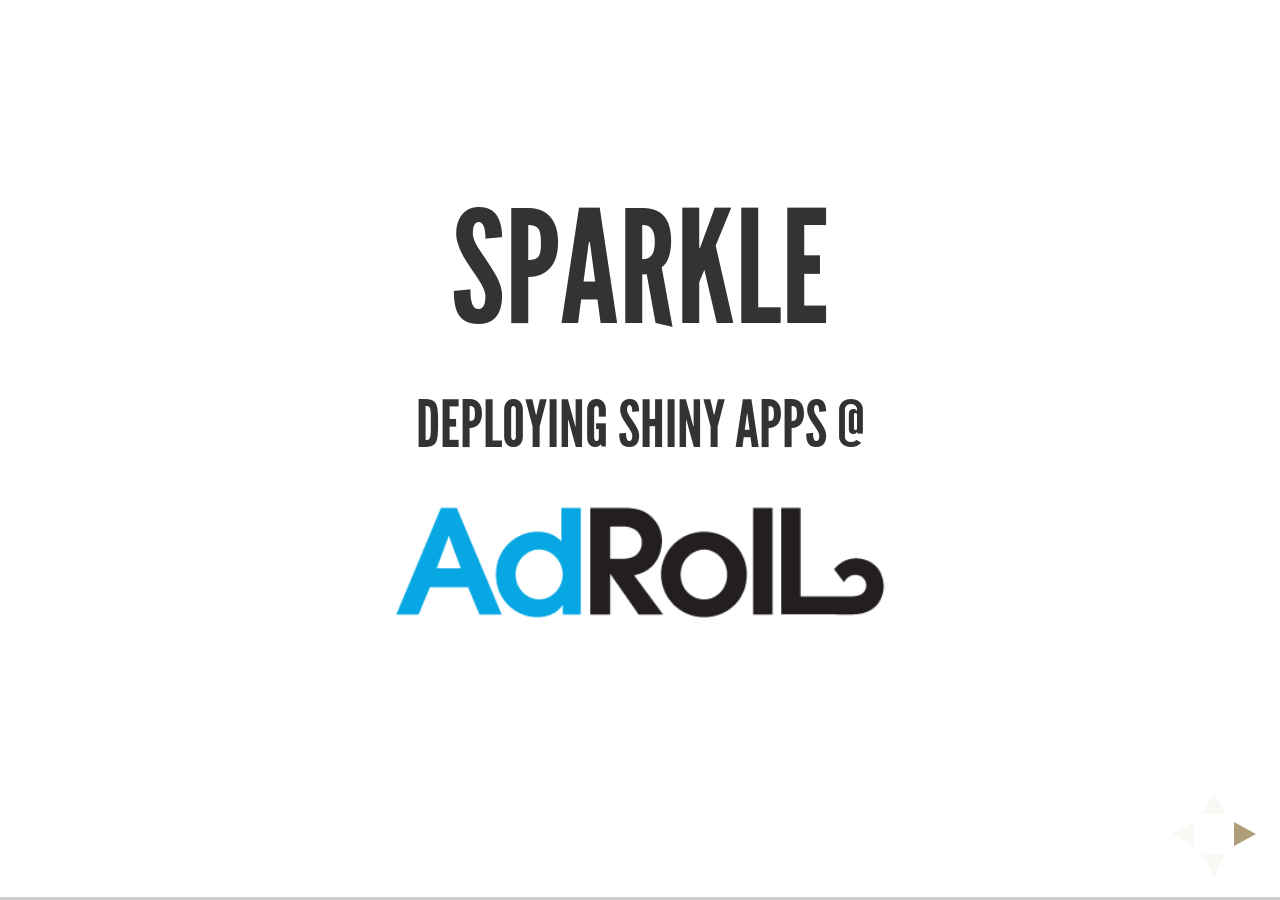
==== commit 7d7f17c4: "add slides" ====
--- a/sparkle/index.html
+++ b/sparkle/index.html
@@ -102,17 +102,18 @@
 				</section>
 
 				<section> 
-					<h1>(old) Shiny Workflow</h1>
-						<ul>
-							<li class = "fragment" >Doesn't Promote Version Control</li>
-							<li class = "fragment" >Requires SSH</li>
-							<li class = "fragment" >Updating App Data Can Be Tricky</li>							
-							<li class = "fragment" ><b>Ugly Index Page</b></li>
-						</ul>						
-
-				</section >
-
-				<section data-background = "images/shiny.png"  style = "width:65%" > 
+					<section> 
+						<h1>(old) Shiny Workflow</h1>
+							<ul>
+								<li class = "fragment" >Doesn't Promote Version Control</li>
+								<li class = "fragment" >Requires SSH</li>
+								<li class = "fragment" >Updating App Data Can Be Tricky</li>							
+								<li class = "fragment" ><b>Ugly Index Page</b></li>
+							</ul>						
+					</section >
+
+					<section data-background = "images/shiny.png"  style = "width:65%" > 
+					</section>
 				</section>
 
 				<section> 
@@ -140,13 +141,57 @@
 					<h1>Sparkle Workflow</h1>
 					<img src="images/sparkle_workflow.png"  style = "width:65%"  alt = "sparkle_workflow">	
 				</section>
-				
-				<section> 
-				<h3>Build Systems</h3>
-				<img src="images/luigi.png" alt = "Luigi">
-				<img src="images/buildbot.png" alt = "Buildbot">
-				<img src="images/jenkins.png" alt = "Jenkins">
-				</section>
+
+				<section> 
+					<h1>How?</h1>
+				</section>
+				
+				<section> 
+					<h2>Build Automation</h2>
+					<img class = "fragment fade-out" src="images/luigi.png" alt = "Luigi">
+					<img class = "fragment fade-out" src="images/buildbot.png" alt = "Buildbot">
+					<img class = "fragment grow" src="images/jenkins.png" alt = "Jenkins">
+				</section>
+
+				<section> 
+					<h1><img src="images/jenkins.png" alt = "Jenkins"></h1>
+					<p>Provides endpoints for the tasks that we want to automate:</p>
+					<ul style="list-style-type:disc">
+						<li>GitHub Sync</li>
+						<li>Server Restart</li>
+						<li>App Data Refresh</li>
+						<li>App Directory Move</li>
+					</ul>
+				</section>
+
+				<section> 
+					<h2>Example: GitHub Sync</h2>
+					<ol>
+						<li>rsync</li>
+						<li>brew/knitr</li>
+					</ol>
+				</section>
+
+				<section> 
+					<h2>#1 Rsync</h2>
+					<img src="images/rsync.png" style = "width:45%"  alt = "Luigi">
+				</section>
+
+				<section> 
+					<h2>#2 Brew + Knitr</h2>
+					<p>Brew: R package for report templating</p>
+					<p>Knitr: generates html from brew template with knit2html()</p>
+				</section>
+
+				<section data-background-video="images/sparkle.mp4">
+				</section>
+
+				<section>
+					<h2>Interested In AdRoll?</h2>
+					<p>bryan.galvin@adroll.com</p>
+				</section>
+
+
 
 			</div>
 
--- a/sparkle/css/theme/adroll.css
+++ b/sparkle/css/theme/adroll.css
@@ -12,7 +12,7 @@
   background: #f7f2d3;
   background: -moz-radial-gradient(center, circle cover, #ffffff 0%, #f7f2d3 100%);
   background: -webkit-gradient(radial, center center, 0px, center center, 100%, color-stop(0%, #ffffff), color-stop(100%, #f7f2d3));
-  background: -webkit-radial-gradient(center, circle cover, #ffffff 0%, #f7f2d3 100%);
+  background: -webkit-radial-gradient(center, circle cover, #ffffff 0%, #ffffff 100%);
   background: -o-radial-gradient(center, circle cover, #ffffff 0%, #f7f2d3 100%);
   background: -ms-radial-gradient(center, circle cover, #ffffff 0%, #f7f2d3 100%);
   background: radial-gradient(center, circle cover, #ffffff 0%, #f7f2d3 100%);
@@ -42,7 +42,7 @@
   font-family: 'League Gothic', Impact, sans-serif;
   font-weight: normal;
   line-height: 1.2;
-  letter-spacing: normal;
+  letter-spacing: -.0em;
   text-transform: uppercase;
   text-shadow: none;
   word-wrap: break-word; }
